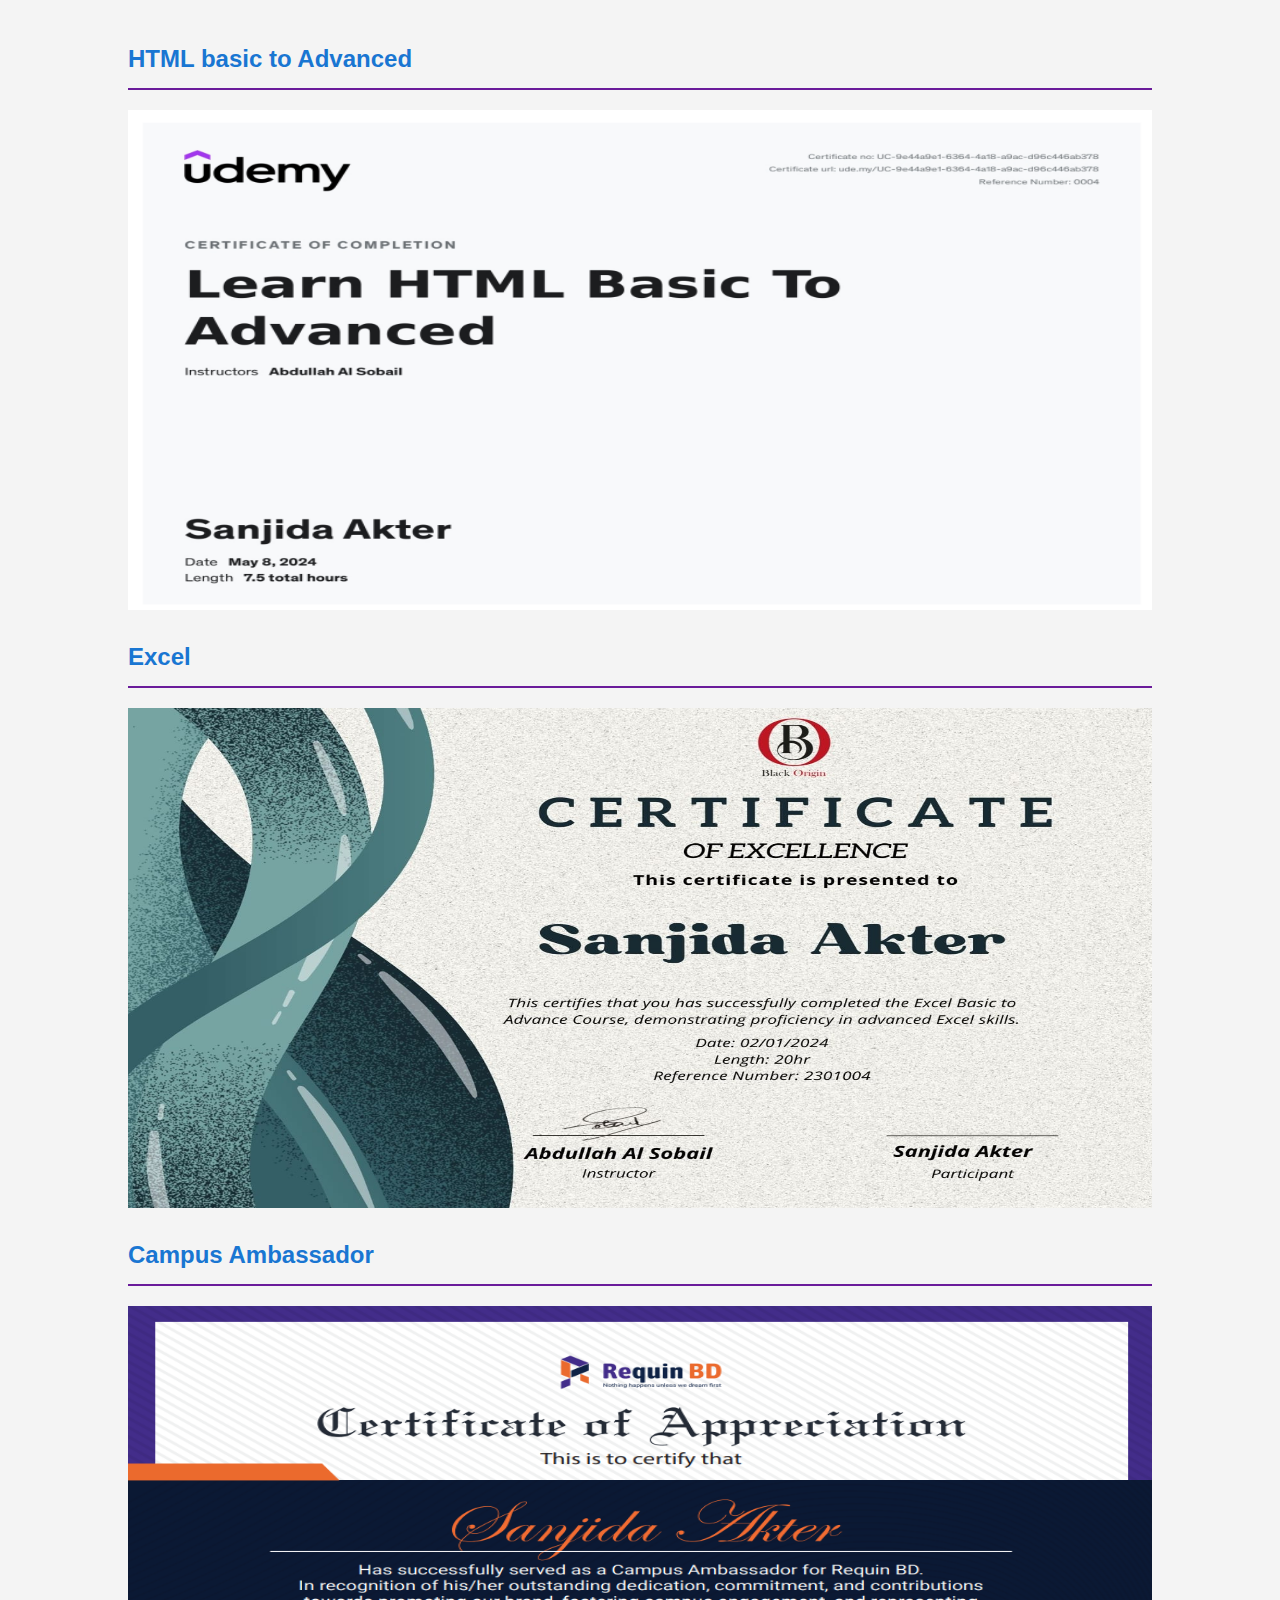
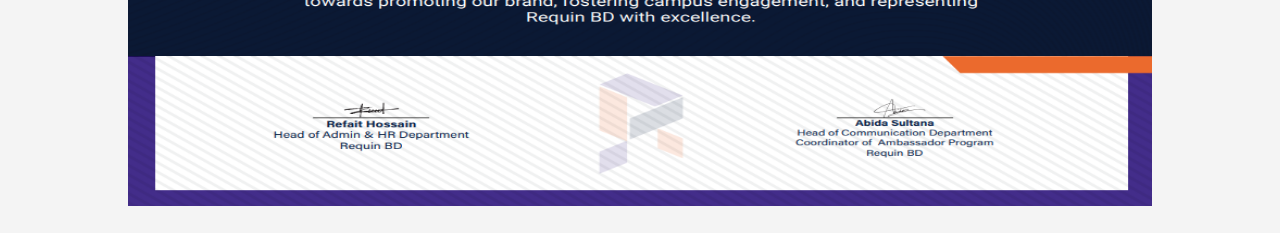
==== certificate.html @ e31a1db1 "added certificate.html and index.html and style.html" ====
<!DOCTYPE html>
<html lang="en">
<head>
                    <meta charset="UTF-8">
                    <meta name="viewport" content="width=device-width, initial-scale=1.0">
                    <title>Certificates</title>
                    <link rel="stylesheet" href="style.css">
</head>
<body>
                    <section class="container mx-auto p-8 bg-white mt-6 rounded shadow">
                                        <div class="grid grid-cols-1 md:grid-cols-3 gap-4 text-center">
                                            <div id="c1">
                                                <h2 class="text-2xl font-bold mb-4 text-blue-600">HTML basic to Advanced</h2>
                                                <a href="Image/png-10.png" target="_blank" rel="noopener noreferrer">
                                                    <img src="Image/png-10.png" alt="HTML basic to Advanced" class="rounded shadow mx-auto" style="max-width: 100%; height: 100%; width: 100%; max-height: 500px;">
                                                </a>
                                            </div>
                                            <div id="c2">
                                                <h2 class="text-2xl font-bold mb-4 text-blue-600">Excel</h2>
                                                <a href="Image/png-11.png" target="_blank" rel="noopener noreferrer">
                                                    <img src="Image/png-11.png" alt="Excel" class="rounded shadow mx-auto"
                                                     style="max-width: 100%; height: 100%; width: 100%; max-height: 500px;">
                                                </a>
                                            </div>
                                            <div id="c3">
                                                <h2 class="text-2xl font-bold mb-4 text-blue-600">Campus Ambassador</h2>
                                                <a href="Image/png-12.png" target="_blank" rel="noopener noreferrer">
                                                    <img src="Image/png-12.png" alt="Content Calendar" 
                                                    class="rounded shadow mx-auto" 
                                                    style="max-width: 100%; height: 100%; width: 100%; max-height: 500px;">
                                                </a>
                                            </div>
                                        </div>
                                    </section>  
                                    
                                    
                                    
</body>
</html>
---- style.css ----
body {
    font-family: 'Roboto', sans-serif;
    margin: 0;
    padding: 0;
    line-height: 1.6;
    background-color: #f4f4f4;
    color: #333;
}

header {
    background: #6a1b9a; /* Changed to a vibrant purple */
    color: #fff;
    padding: 20px;
}

header a {
    color: #fff;
    text-decoration: none;
    text-transform: uppercase;
    font-size: 16px;
}

header ul {
    padding: 0;
    list-style: none;
}

header ul li {
    display: inline;
    margin: 0 20px;
}

header a:hover {
    color: #ffeb3b; /* Changed to yellow */
}

.container {
    width: 80%;
    margin: auto;
    overflow: hidden;
}



h1 {
    margin: 0;
}

section {
    padding: 20px 0;
}

section h2 {
    border-bottom: 2px solid #6a1b9a; /* Changed to match header */
    padding-bottom: 10px;
    color: #1976d2; /* Changed to a vibrant blue */
}

img {
    max-width: 100%;
    height: auto;
}

form label, form input, form textarea, form button {
    display: block;
    width: 100%;
    margin: 0.5rem 0;
}

form input, form textarea {
    padding: 10px;
    border: 1px solid #ccc;
    border-radius: 5px;
}

form button {
    background: #6a1b9a; /* Changed to a vibrant purple */
    color: #fff;
    border: none;
    padding: 10px;
    border-radius: 5px;
    cursor: pointer;
}

form button:hover {
    background: #ffeb3b; /* Changed to yellow */
    color: #333; /* Changed to dark text for contrast */
}

footer {
    text-align: center;
    padding: 20px 0;
    background: #6a1b9a; /* Changed to match header */
    color: #fff;
}



<style>
@keyframes fadeIn {
    0% { opacity: 0; }
    100% { opacity: 1; }
}
.animate-fade-in {
    animation: fadeIn 2s ease-in-out;
}
</style>
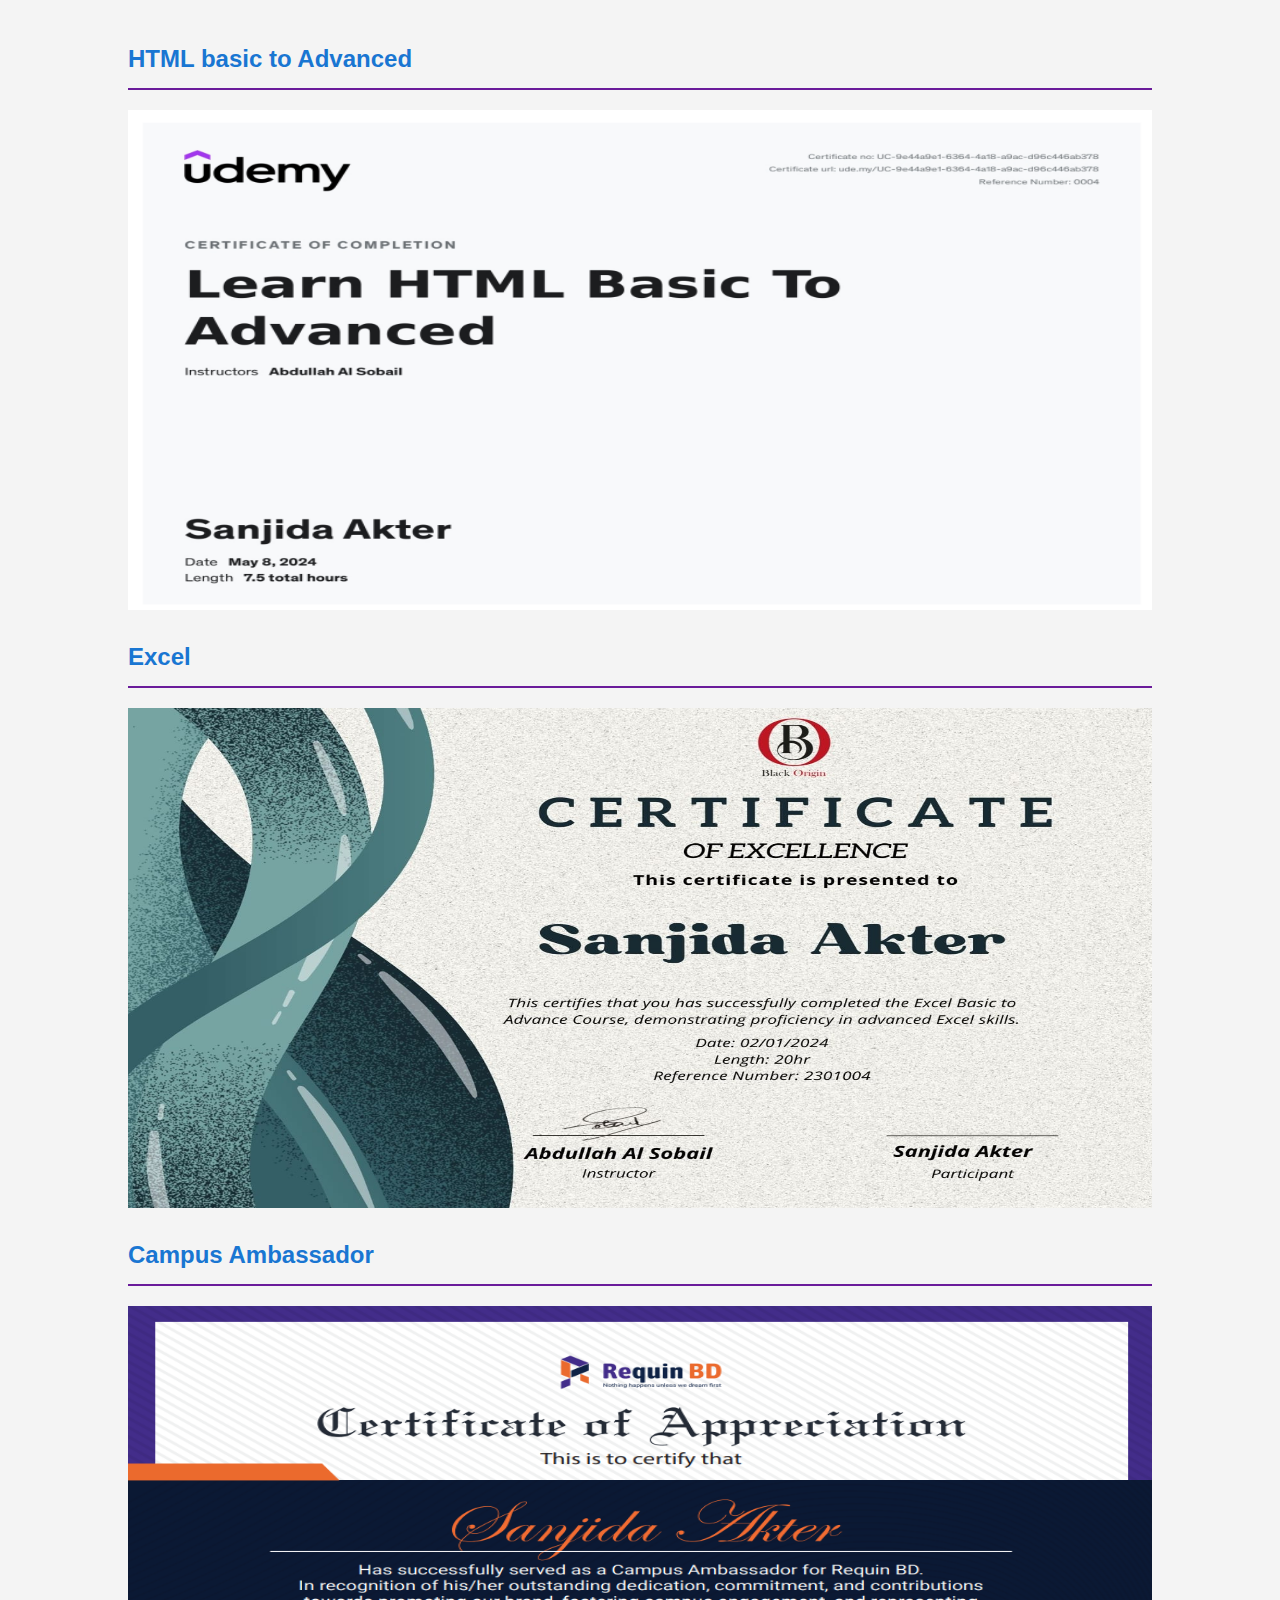
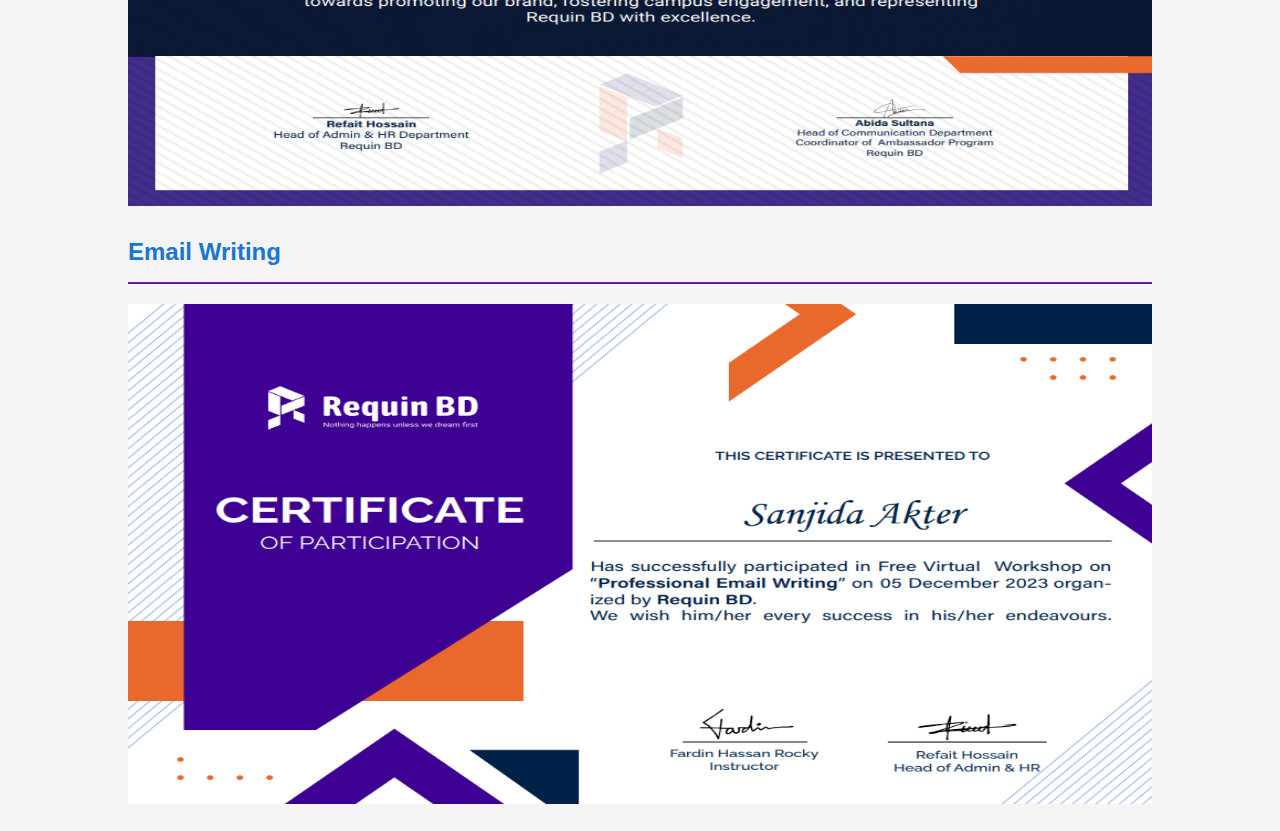
==== commit d18c80bc: "added index.html and style.css" ====
--- a/certificate.html
+++ b/certificate.html
@@ -30,6 +30,14 @@
                                                     style="max-width: 100%; height: 100%; width: 100%; max-height: 500px;">
                                                 </a>
                                             </div>
+                                            <div id="c4"></div>
+                                                <h2 class="text-2xl font-bold mb-4 text-blue-600">Email Writing</h2>
+                                                <a href="Image/png-13.png" target="_blank" rel="noopener noreferrer">
+                                                    <img src="Image/png-13.png" alt="Content Calendar" 
+                                                    class="rounded shadow mx-auto" 
+                                                    style="max-width: 100%; height: 100%; width: 100%; max-height: 500px;">
+                                                </a>
+                                            </div>
                                         </div>
                                     </section>  
                                     
--- a/style.css
+++ b/style.css
@@ -95,7 +95,6 @@
 }
 
 
-
 <style>
 @keyframes fadeIn {
     0% { opacity: 0; }
